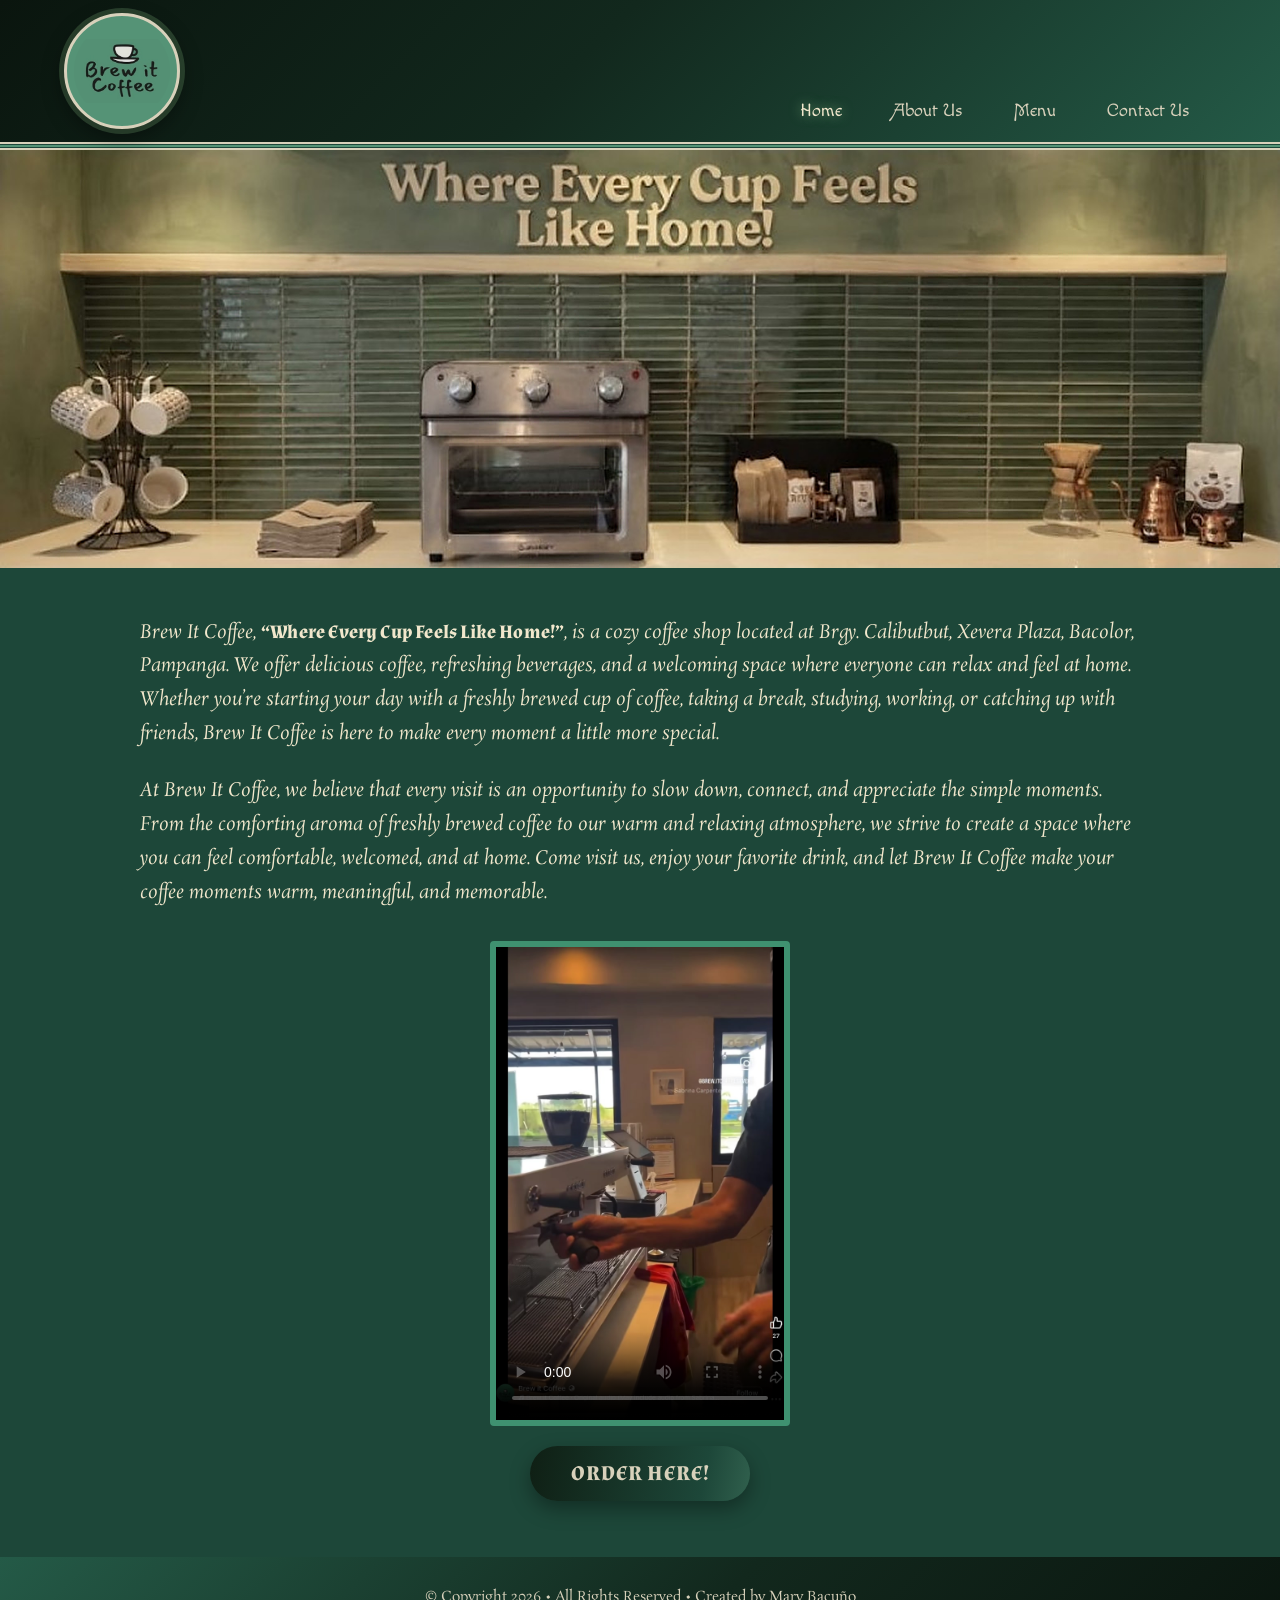
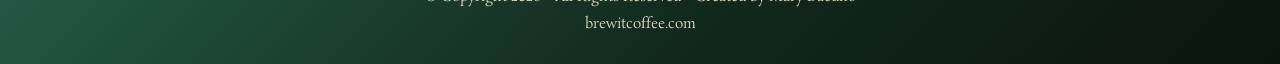
==== index.html @ 17ada0be "first commit" ====
<!--
	Brew It Coffee
	Your Name: Bacuño, Mary Angely M.
  Section: WD-202
	Today's Date: October 17, 2026

	-->

<!DOCTYPE html>
<html lang="en">
<head>
  <meta charset="UTF-8">
  <meta name="viewport" content="width=device-width, initial-scale=1">
  <title>Brew It Coffee</title>
  <link rel="icon" type="image/png" sizes="32x32" href="images/favicon-32.png">
  <link rel="icon" type="image/png" sizes="192x192" href="images/favicon-192.png">
  <link rel="apple-touch-icon" href="images/favicon-192.png">
  <link href="https://fonts.googleapis.com/css2?family=Almendra:wght@400;700&family=Macondo+Swash+Caps&family=Great+Vibes&family=Rosarivo:ital@0;1&display=swap" rel="stylesheet">
  <link rel="stylesheet" href="styles.css">
</head>
<body>
<header class="site-header">
  <a class="logo" href="index.html" aria-label="Brew It Coffee home"><img src="images/logo.jpg" alt="Brew It Coffee"></a>
  <button class="nav-toggle" aria-expanded="false" aria-controls="site-nav" aria-label="Open menu"><span></span><span></span><span></span></button>
  <nav id="site-nav" class="site-nav" aria-label="Main"><ul><li><a href="index.html" aria-current="page">Home</a></li><li><a href="about.html">About Us</a></li><li><a href="menu.html">Menu</a></li><li><a href="contact.html">Contact Us</a></li></ul></nav>
</header>
<div class="rule" aria-hidden="true"></div>

<main data-page="index"><div class="hero home-hero"><img src="images/hero-home.jpg" alt="Coffee shop counter"></div><section class="panel prose">
  <p>Brew It Coffee, <strong>“Where Every Cup Feels Like Home!”</strong>, is a cozy coffee shop located at Brgy. Calibutbut, Xevera Plaza, Bacolor, Pampanga. We offer delicious coffee, refreshing beverages, and a welcoming space where everyone can relax and feel at home. Whether you’re starting your day with a freshly brewed cup of coffee, taking a break, studying, working, or catching up with friends, Brew It Coffee is here to make every moment a little more special.</p>
  <p class="tablet-up">At Brew It Coffee, we believe that every visit is an opportunity to slow down, connect, and appreciate the simple moments. From the comforting aroma of freshly brewed coffee to our warm and relaxing atmosphere, we strive to create a space where you can feel comfortable, welcomed, and at home. Come visit us, enjoy your favorite drink, and let Brew It Coffee make your coffee moments warm, meaningful, and memorable.</p>
  <div class="mobile-only visit">
    <div class="info-card"><span class="c-badge"><svg viewBox="0 0 24 24" aria-hidden="true"><path d="M13.5 21v-7.5h2.6l.4-3h-3V8.7c0-.9.3-1.5 1.5-1.5h1.6V4.5c-.3 0-1.2-.1-2.3-.1-2.3 0-3.8 1.4-3.8 3.9v2.2H8v3h2.5V21z" fill="currentColor"/></svg></span><div class="info-body"><p class="label">Visit us at our FB Page!</p><a class="chip" href="https://www.facebook.com/profile.php?id=61581979133616" target="_blank" rel="noopener">https://www.facebook.com/profile.php?id=61581979133616</a></div></div>
    <div class="info-card"><span class="c-badge"><svg viewBox="0 0 24 24" aria-hidden="true"><circle cx="12" cy="12" r="8.500" fill="none" stroke="currentColor" stroke-width="1.8"/><path d="M12 7.500V12l3 2" fill="none" stroke="currentColor" stroke-width="1.8" stroke-linecap="round" stroke-linejoin="round"/></svg></span><div class="info-body"><p class="label">Brew it Coffee Business Hours:</p><p class="hours">Monday to Sunday (1:00&nbsp;PM&nbsp;-&nbsp;10:00&nbsp;PM)</p></div></div>
  </div>
  <div class="video-slot tablet-up">
    <video controls playsinline preload="metadata" poster="images/video-poster.jpg" aria-label="Brew it Coffee video">
      <source src="videos/brew-it-coffee.mp4" type="video/mp4">
      Your browser does not support the video tag.
    </video>
  </div>
  <a class="btn-order" href="order.html">ORDER HERE!</a>
</section>
</main>

<footer class="site-footer">
  <p>&copy; Copyright 2026 &bull; All Rights Reserved &bull; Created by <span style="white-space:nowrap">Mary&nbsp;Bacuño</span></p>
  <p><a href="index.html">brewitcoffee.com</a></p>
</footer>
<script src="script.js"></script>
</body>
</html>
---- styles.css ----
/* Brew It Coffee */
/* Your Name: Bacuño, Mary Angely M. */
/* Section: WD-202 */
/* Today's Date: October 17, 2026*/

/* Brew It Coffee — forest greens, sage and cream */
:root{
  --forest:#0f1f14; --pine:#1d4739; --moss:#25594a; --sage:#559376; --mint:#a8e6a1;
  --leaf:#356a2e; --cream:#d8d1bb; --white:#f1e7cc; --ink:#17251b;
  --font-nav:"Macondo Swash Caps","Almendra",serif; --font-head:"Almendra",Georgia,serif; --font-body:"Rosarivo",Georgia,serif; --font-script:"Great Vibes",cursive;
}
*{box-sizing:border-box}
[hidden]{display:none!important}
html{scroll-behavior:smooth}
body{margin:0;min-height:100vh;min-height:100dvh;display:flex;flex-direction:column;background:var(--forest);color:var(--white);font:1.05rem/1.7 var(--font-body)}
main{flex:1 0 auto;background:var(--pine)}
.order-page main{display:flex;flex-direction:column}
.order-page .order-form{flex:1 0 auto;align-content:start}
img{max-width:100%;display:block}
a{color:inherit}
:focus-visible{outline:3px solid var(--mint);outline-offset:3px}
.sr-only{position:absolute;width:1px;height:1px;overflow:hidden;clip:rect(0 0 0 0)}
.tablet-up{display:none}

/* Header */
.site-header{display:flex;align-items:center;justify-content:space-between;gap:1rem;padding:.9rem 1.25rem;background:linear-gradient(135deg,#0a150e 0%,#12281d 45%,#245a47 100%);position:relative;z-index:10}
.logo{display:block;width:140px;aspect-ratio:385/258;border-radius:20px;background:#559376;padding:0;border:2px solid var(--cream);box-shadow:0 6px 18px rgb(0 0 0/.35),inset 0 0 0 3px rgb(15 31 20/.25);overflow:hidden}
.logo img{width:100%;height:100%;object-fit:contain}
.nav-toggle{display:grid;gap:6px;width:48px;height:48px;padding:12px;background:none;border:2px solid var(--cream);border-radius:12px;cursor:pointer}
.nav-toggle span{height:2px;background:var(--cream);border-radius:2px;transition:transform .25s,opacity .2s}
.nav-toggle[aria-expanded="true"] span:nth-child(1){transform:translateY(8px) rotate(45deg)}
.nav-toggle[aria-expanded="true"] span:nth-child(2){opacity:0}
.nav-toggle[aria-expanded="true"] span:nth-child(3){transform:translateY(-8px) rotate(-45deg)}
.site-nav{position:absolute;inset:100% 0 auto;background:linear-gradient(180deg,#12281d,#0a150e);border-top:1px solid rgb(232 223 201/.3);box-shadow:0 14px 24px rgb(0 0 0/.4);opacity:0;visibility:hidden;transform:translateY(-12px);clip-path:inset(0 0 100% 0);transition:clip-path .38s cubic-bezier(.4,0,.2,1),opacity .3s ease,transform .38s cubic-bezier(.4,0,.2,1),visibility 0s linear .38s}
.site-nav.open{opacity:1;visibility:visible;transform:none;clip-path:inset(0 0 -30px 0);transition-delay:0s}
.site-nav li{opacity:0;transform:translateY(-6px);transition:opacity .3s ease,transform .3s ease}
.site-nav.open li{opacity:1;transform:none}
.site-nav.open li:nth-child(1){transition-delay:.06s}.site-nav.open li:nth-child(2){transition-delay:.11s}.site-nav.open li:nth-child(3){transition-delay:.16s}.site-nav.open li:nth-child(4){transition-delay:.21s}
.site-nav ul{list-style:none;margin:0;padding:0}
.site-nav li+li{border-top:2px solid var(--cream)}
.site-nav a{display:block;padding:.9rem;text-align:center;text-decoration:none;color:var(--cream);font:400 1.6rem/1.2 var(--font-nav)}
.site-nav a:hover,.site-nav a[aria-current="page"]{background:var(--pine);color:var(--white)}
.rule{height:8px;border-block:2px solid var(--cream);background:var(--sage);background-clip:content-box;padding-block:1px;box-shadow:0 0 0 0 transparent}

/* Hero */
.hero{position:relative;overflow:hidden}
.hero img{width:100%;height:auto}
.hero-title{position:absolute;inset:.6rem 0 auto;margin:0;text-align:center;font:700 clamp(1.4rem,3.4vw,2.1rem)/1.1 var(--font-head);color:var(--cream);text-shadow:0 2px 6px rgb(0 0 0/.55)}

/* Panels */
.panel{background:var(--pine);padding:2rem 1.5rem 2.5rem}
.prose{display:flex;flex-direction:column;align-items:center}
.prose p{width:100%;max-width:1000px;margin:0 0 1.4rem;font-style:italic}
.prose strong{font-style:normal;font-family:var(--font-head);letter-spacing:.01em}
.chip{display:block;background:#3f9170;color:#0d1a12;border-radius:12px;padding:.7rem 1rem;text-align:center;font-family:var(--font-head);font-weight:700}
.btn-order{display:inline-block;margin-top:1.2rem;padding:.9rem 2.6rem;border-radius:999px;text-decoration:none;color:var(--cream);font:700 1.3rem var(--font-head);letter-spacing:.04em;background:linear-gradient(100deg,#0f1f14 0%,#1d4739 40%,#5b977a 75%,#a8e6a1 100%);background-size:200% 100%;background-position:0 0;box-shadow:0 8px 20px rgb(0 0 0/.35);transition:background-position .5s ease,transform .25s ease,box-shadow .25s ease,color .25s ease}
.btn-order:hover,.btn-order:focus-visible{background-position:100% 0;color:#0f1f14;transform:translateY(-2px);box-shadow:0 12px 26px rgb(0 0 0/.45),0 0 0 3px rgb(168 230 161/.55),0 0 22px rgb(168 230 161/.5)}
.btn-order:active{transform:translateY(0)}
.video-slot video{display:block;width:100%;height:100%;object-fit:cover;background:#0f1f14}
.video-slot{overflow:hidden;width:min(100%,300px);aspect-ratio:1178/1906;margin:.5rem 0 0;border:6px solid #3f9170;border-radius:4px;background:linear-gradient(160deg,#143025,#0f1f14);color:var(--cream);place-items:center}

/* Home (mobile info cards) */
.home-hero img{height:210px;object-fit:cover;object-position:center 30%}
.visit{display:grid;gap:1rem;width:100%;max-width:560px;margin-top:.4rem}
.info-card{display:flex;align-items:center;gap:1rem;padding:1rem 1.1rem;border-radius:18px;background:rgb(255 255 255/.05);border:1px solid rgb(216 209 187/.28)}
.info-card .c-badge{flex:none;width:54px;height:54px;margin:0}
.info-card .c-badge svg{width:27px;height:27px}
.info-body{display:grid;gap:.45rem;min-width:0;font-style:normal}
.info-body p{margin:0;font-style:normal}
.info-body .label{font:700 1.05rem/1.3 var(--font-head)}
.info-body .hours{font:700 1rem/1.4 var(--font-head);color:var(--cream)}
.info-body .chip{padding:.5rem .8rem;font-size:.95rem;text-decoration:underline;word-break:break-all}
@media (max-width:699px){.btn-order{display:block;width:100%;max-width:340px;margin:1.6rem auto 0;text-align:center}}
.home-hero{display:none}
@media (min-width:700px){.home-hero{display:block}.home-hero img{height:auto;object-fit:fill}}
/* Menu */
.script{font:400 clamp(2.6rem,8vw,4rem)/1.1 var(--font-script);color:var(--cream);text-align:center;margin:0 0 1.5rem;text-shadow:0 3px 6px rgb(0 0 0/.4)}
.menu-grid{display:grid;gap:1.5rem;max-width:1200px;margin:0 auto 1.5rem}
.table-wrap{border-radius:16px;overflow-x:auto;box-shadow:0 10px 26px rgb(0 0 0/.28);background:#eef3df}
.menu-grid .table-wrap{margin:0}
.menu-table{width:100%;border-collapse:separate;border-spacing:0;color:var(--ink);font:1rem/1.35 system-ui,sans-serif}
.menu-table th,.menu-table td{padding:.65rem .9rem;border-bottom:1px solid rgb(23 37 27/.12);white-space:nowrap;text-align:center}
.menu-table thead th{background:#336b36;color:#f4f1de;font-weight:700;letter-spacing:.08em;font-size:.9rem;border-bottom:0}
.menu-table thead th:first-child,.menu-table tbody th{text-align:left}
.menu-table thead th:first-child{font-size:1rem}
.menu-table tbody th{font-weight:600;white-space:normal;width:50%}
.menu-table td{font-variant-numeric:tabular-nums}
.menu-table tbody tr:nth-child(even){background:#e1ecd0}
.menu-table tbody tr{transition:background .2s}
.menu-table tbody tr:hover{background:#cfe3b8}
.menu-table tbody tr:last-child th,.menu-table tbody tr:last-child td{border-bottom:0}
.menu-table td:last-child{font-weight:700;color:#1e4a26}
.addons{display:grid;gap:1.5rem;max-width:900px;margin:0 auto;align-items:start}
.addons .table-wrap{margin:0}
.menu-table.addon thead th{text-align:center;font-size:1rem}
.menu-table.addon tbody th{width:auto}
.menu-table.addon td{font-weight:700;color:#1e4a26}
@media (min-width:700px){.addons{grid-template-columns:1fr 1fr}}
@media (min-width:1024px){.menu-grid{grid-template-columns:1fr 1fr;align-items:start}}

/* Contact */
.contact{text-align:center;display:flex;flex-direction:column;align-items:center}
.lead{font:700 1.2rem/1.5 var(--font-head);max-width:34ch;margin:0 auto 2.2rem}
.map{position:relative;width:100%;max-width:640px;margin-inline:auto;border:8px solid #3f9170;background:#3f9170}
.map-btn{position:relative;display:block;width:100%;text-decoration:none}
.map-btn picture{display:block;width:100%}
.map-btn img{display:block;width:100%;max-width:none;height:auto}
.map-hint{position:absolute;left:50%;bottom:.8rem;translate:-50% 0;padding:.4rem 1rem;border-radius:999px;background:rgb(15 31 20/.88);color:var(--cream);font:700 .95rem var(--font-head);transition:background .2s}
.map-btn:hover .map-hint{background:#245a47}
@media (min-width:1024px){.map{max-width:780px}}

/* Contact cards */
.contact-list{list-style:none;margin:0 auto 2.2rem;padding:0;display:flex;flex-wrap:wrap;justify-content:center;gap:1.1rem;width:100%;max-width:1040px}
.contact-card{flex:0 1 260px;display:flex;flex-direction:column;align-items:center;gap:.35rem;padding:1.4rem 1rem 1.3rem;border-radius:20px;background:rgb(255 255 255/.05);border:1px solid rgb(216 209 187/.28);font:700 1.05rem/1.4 var(--font-head);transition:transform .25s ease,border-color .25s ease,background .25s ease,box-shadow .25s ease}
.contact-card:hover{transform:translateY(-4px);border-color:#a8e6a1;background:rgb(255 255 255/.09);box-shadow:0 14px 28px rgb(0 0 0/.3)}
.c-badge{display:grid;place-items:center;width:66px;height:66px;margin-bottom:.5rem;border-radius:50%;background:linear-gradient(145deg,#0f1f14,#2c6a55);border:2px solid var(--cream);color:#a8e6a1;box-shadow:0 6px 14px rgb(0 0 0/.35),inset 0 0 0 3px rgb(168 230 161/.12);transition:color .25s,background .25s}
.c-badge svg{width:34px;height:34px}
.contact-card:hover .c-badge{background:linear-gradient(145deg,#5b977a,#a8e6a1);color:#0f1f14}
.c-label{font-size:1.1rem;color:var(--cream);letter-spacing:.02em}
.contact-card a,.c-value{word-break:break-word}
@media (min-width:1024px){.contact-card{flex-basis:320px}}
@media (max-width:599px){.contact-card{flex:1 1 100%}}
/* Order form */
.order-form{position:relative;margin-top:-30px;border-radius:30px 30px 0 0;background:linear-gradient(165deg,#1d4739 0%,#25594a 100%);color:var(--white);padding:1.5rem;display:grid;gap:.5rem;font:.95rem system-ui,sans-serif}
.order-form b{color:#ffb09f}
.order-form input,.order-form textarea{width:100%;padding:.7rem .8rem;border:1px solid rgb(216 209 187/.55);border-radius:10px;font:inherit;background:#f4eedb;color:var(--ink);margin-bottom:.7rem}
.order-form input:invalid:not(:placeholder-shown),.order-form .invalid{border-color:#ff8f80;box-shadow:0 0 0 3px rgb(255 143 128/.35)}
.order-form textarea{resize:vertical}
.order-form button{padding:.8rem;border:0;border-radius:999px;background:linear-gradient(100deg,#0f1f14 0%,#1d4739 40%,#5b977a 75%,#a8e6a1 100%);background-size:200% 100%;background-position:0 0;color:var(--cream);font:700 1.1rem var(--font-head);letter-spacing:.05em;cursor:pointer;box-shadow:0 8px 18px rgb(0 0 0/.3);transition:background-position .5s ease,color .25s ease,transform .25s ease}
.order-form button:hover,.order-form button:focus-visible{background-position:100% 0;color:#0f1f14;transform:translateY(-2px)}
.form-error{color:#ffb3a7;margin:0;font-weight:600}
.thanks{text-align:center;padding-block:3rem;display:flex;flex-direction:column;align-items:center;justify-content:center}
.confirm-page main{background:var(--pine)}
.confirm-page .hero{width:100%;margin:0}
.confirm-page .hero img{width:100%;height:auto;max-height:min(56vh,520px);object-fit:cover;object-position:center 55%}
.confirm-page .thanks{padding-block:2.5rem 3.5rem}
.thanks .lead{max-width:none}

.order-page .hero img{height:200px;object-fit:cover;object-position:center 18%}
.order-form label{font-weight:600;color:var(--cream)}
.order-form input:focus,.order-form textarea:focus{outline:3px solid #a8e6a1;outline-offset:1px}
.order-form textarea{min-height:110px}
/* Footer */
.site-footer{background:linear-gradient(135deg,#245a47 0%,#12281d 55%,#0a150e 100%);color:var(--cream);text-align:center;padding:1.5rem 1rem;font-size:.9rem}
.site-footer p{margin:.2rem 0}
.site-footer a{text-decoration:none}

/* Tablet */
@media (min-width:700px){
  .tablet-up{display:block}.mobile-only{display:none}
  .video-slot.tablet-up{display:grid}
  .site-header{flex-direction:column;padding-bottom:.4rem}
  .logo{width:200px}
  .nav-toggle{display:none}
  .site-nav{position:static;background:none;box-shadow:none;border:0;width:100%;opacity:1;visibility:visible;transform:none;clip-path:none;transition:none}
  .site-nav li{opacity:1;transform:none;transition:none}
  .site-nav ul{display:flex;justify-content:center}
  .site-nav li+li{border:0;border-left:3px solid var(--cream)}
  .site-nav a{padding:.5rem 2.2rem;font-size:1.5rem}
  .site-nav a:hover,.site-nav a[aria-current="page"]{background:none;color:var(--white);text-shadow:0 0 12px rgb(168 230 161/.6)}
  .panel{padding:2.5rem 3rem 3rem}
  .order-form{padding:2rem 3rem}
  .order-page .hero img{height:260px}
  .lead{max-width:680px}
}
/* Desktop */
@media (min-width:1024px){
  .site-header{flex-direction:row;padding:1rem 4rem .6rem}
  .logo{width:170px}
  .site-nav{width:auto;align-self:flex-end}
  .site-nav a{font-size:1.15rem;padding:.4rem 1.6rem}
  .site-nav li+li{border:0}
  .panel{padding:3rem 5rem 3.5rem}
  .prose p{font-size:1.18rem;line-height:1.8}
  .order-page main{display:grid;grid-template-columns:minmax(0,4fr) minmax(0,7fr)}
  .order-page .hero{position:relative;min-height:460px}
  .order-page .hero img{position:absolute;inset:0;height:100%;object-position:center}
  .order-form{padding:2rem 4rem;align-content:center;margin-top:0;border-radius:0}
  .lead{max-width:900px;font-size:1.7rem}
}
@media (prefers-reduced-motion:reduce){*{transition:none!important;scroll-behavior:auto!important}}
@media (max-width:600px){.menu-grid .panel,.panel{padding-left:.9rem;padding-right:.9rem}.table-wrap{overflow:hidden;border-radius:16px}.menu-table thead tr:first-child th:first-child{border-top-left-radius:16px}.menu-table thead tr:first-child th:last-child{border-top-right-radius:16px}.menu-table{table-layout:fixed;font-size:.88rem}.menu-table th,.menu-table td{padding:.55rem .4rem;white-space:normal;overflow-wrap:anywhere}.menu-table thead th{font-size:.74rem;letter-spacing:.03em}.menu-table thead th:first-child{font-size:.8rem}.menu-table thead th:first-child,.menu-table tbody th{width:46%;padding-left:.7rem}.menu-table thead th:not(:first-child),.menu-table td{width:27%}.menu-table.addon thead th:first-child,.menu-table.addon tbody th{width:auto}}
/* Logo: same artwork, presented as a round emblem */
.site-header{justify-content:center;padding-block:.8rem}
.logo{width:96px;height:96px;aspect-ratio:1;border-radius:50%;border:3px solid var(--cream);background:#559376;padding:7px;box-shadow:0 0 0 5px rgb(168 230 161/.18),0 8px 22px rgb(0 0 0/.45);transition:transform .3s ease,box-shadow .3s ease}
.logo:hover{transform:scale(1.05) rotate(-2deg);box-shadow:0 0 0 6px rgb(168 230 161/.35),0 10px 26px rgb(0 0 0/.5)}
.logo img{border-radius:50%;object-fit:contain}
.nav-toggle{position:absolute;right:1rem;top:50%;transform:translateY(-50%)}
@media (min-width:700px){.logo{width:128px;height:128px}}
@media (min-width:1024px){.site-header{justify-content:space-between}.logo{width:116px;height:116px}}
/* Hero images: always show the whole picture (no cropping), just scaled smaller */
.hero{background:var(--pine);padding:0}
.hero img,.home-hero img,.order-page .hero img,.confirm-page .hero img{position:static!important;width:100%!important;max-width:none!important;height:auto!important;max-height:none!important;object-fit:fill!important;object-position:center!important;margin:0;border-radius:0}
.confirm-page .hero{padding:0}
.confirm-page .hero img{width:100%!important;height:150px!important;object-fit:cover!important;object-position:center 55%!important;margin:0!important;border-radius:0}
@media (min-width:700px){.confirm-page .hero img{height:190px!important}}
@media (min-width:1024px){.confirm-page .hero img{height:230px!important}}
.order-page .hero{min-height:0!important;padding:0}
@media (min-width:1024px){.order-page .hero{min-height:100%!important}.order-page .hero img{position:absolute!important;inset:0!important;width:100%!important;height:100%!important;object-fit:cover!important;object-position:center!important;border-radius:0}}
@media (max-width:699px){.site-footer{padding:1.5rem .4rem}.site-footer p:first-child{white-space:nowrap;font-size:2.5vw}.site-footer p:last-child{font-size:2.5vw}}
html{height:100%;background:#0a150e}body{min-height:100%!important;background:var(--pine)}
a[href*="facebook.com"]{overflow-wrap:anywhere;word-break:break-all}

/* Live Google Map */
.map{aspect-ratio:16/10;overflow:hidden}
@media (min-width:700px){.map{aspect-ratio:16/8}}
.map-frame{position:absolute;inset:0;width:100%;height:100%;border:0;display:block}
.map-open{position:absolute;top:.6rem;left:.6rem;z-index:2;display:inline-flex;align-items:center;gap:.4rem;padding:.4rem .7rem;border-radius:3px;background:#fff;color:#1a73e8;font:500 .85rem/1 Roboto,Arial,sans-serif;text-decoration:none;box-shadow:0 1px 4px rgb(0 0 0/.3)}
.map-open svg{width:14px;height:14px}
.map-open:hover{background:#f1f3f4}

/* Contact page banner: full width, cropped (not squished) */
main[data-page="contact"] .hero img{width:100%!important;height:240px!important;object-fit:cover!important;object-position:center 65%!important}
@media (min-width:700px){main[data-page="contact"] .hero img{height:320px!important}}
@media (min-width:1024px){main[data-page="contact"] .hero img{height:clamp(300px,26vw,560px)!important;object-position:center 60%!important}}

/* Menu redesign */
.sr-only{position:absolute;width:1px;height:1px;overflow:hidden;clip:rect(0 0 0 0);white-space:nowrap}
.m-sub{margin:-.6rem 0 2rem;text-align:center;font:italic 1.1rem/1.4 var(--font-body);color:var(--cream);opacity:.85;letter-spacing:.04em}
.m-sub::after{content:"";display:block;width:90px;height:2px;margin:1rem auto 0;background:linear-gradient(90deg,transparent,var(--mint),transparent)}
.menu-board{display:grid;grid-template-columns:1fr;gap:1.4rem;max-width:1100px;margin:0 auto 1.4rem}
@media (min-width:800px){.menu-board{grid-template-columns:1fr 1fr;grid-auto-rows:1fr;align-items:stretch}.menu-board .m-card{display:flex;flex-direction:column;width:100%;margin:0}.menu-board .m-card ul{flex:1}}
.m-card{position:relative;padding:1.3rem 1.4rem 1.1rem;border-radius:22px;background:#f6efdb;color:var(--ink);border:1px solid rgb(216 209 187/.9);box-shadow:0 14px 30px rgb(0 0 0/.3);max-width:1100px;margin-left:auto;margin-right:auto;transition:transform .25s ease,border-color .25s ease}
.m-card:hover{transform:translateY(-3px);border-color:var(--sage)}
.m-card::before{content:"";position:absolute;left:1.4rem;right:1.4rem;top:0;height:3px;border-radius:0 0 4px 4px;background:linear-gradient(90deg,var(--leaf),var(--sage))}
.m-head{display:flex;align-items:baseline;justify-content:space-between;gap:1rem;padding-bottom:.7rem;margin-bottom:.3rem;border-bottom:1px solid rgb(23 37 27/.18)}
.m-head h2{margin:0;font:700 1.45rem/1.1 var(--font-head);color:var(--pine);letter-spacing:.02em}
.m-cols{display:grid;grid-template-columns:4.2rem 4.2rem;text-align:right;font:700 .72rem/1 system-ui,sans-serif;letter-spacing:.16em;text-transform:uppercase;color:var(--leaf)}
.m-note{font:italic .95rem var(--font-body);color:var(--ink);opacity:.7}
.m-card ul{list-style:none;margin:0;padding:0}
.m-row{display:flex;align-items:baseline;gap:.5rem;padding:.7rem 0;color:var(--ink);font:1.08rem/1.3 var(--font-body);transition:background .2s,padding .2s}
.m-row:hover{background:rgb(53 106 46/.09);padding-left:.4rem;border-radius:8px}
.m-name{flex:0 1 auto}
.m-lead{flex:1 1 .5rem;min-width:.5rem;border-bottom:2px dotted rgb(23 37 27/.3);transform:translateY(-.25rem)}
.m-price{flex:none;width:4.2rem;text-align:right;font:700 1rem/1 system-ui,sans-serif;font-variant-numeric:tabular-nums;color:#1e4a26}
.m-hot{color:#4a5a4d;font-weight:500}
.m-none{opacity:.35;font-weight:400}
.m-tag{display:inline-block;margin-left:.45rem;padding:.15rem .5rem;border-radius:999px;background:var(--leaf);color:#fff;font:700 .62rem/1.2 system-ui,sans-serif;letter-spacing:.08em;text-transform:uppercase;vertical-align:middle}
.m-addons{max-width:1100px}
.m-chips{display:flex;flex-wrap:wrap;justify-content:center;gap:.6rem;padding-top:.9rem!important;padding-bottom:.4rem!important}
.m-chip{display:inline-flex;align-items:center;gap:.6rem;padding:.45rem .5rem .45rem .9rem;border-radius:999px;border:1px solid rgb(23 37 27/.2);background:rgb(255 255 255/.65);color:var(--ink);font:1rem/1 var(--font-body);transition:background .2s,transform .2s}
.m-chip:hover{background:#e1ecd0;transform:translateY(-2px)}
.m-chip b{padding:.28rem .6rem;border-radius:999px;background:var(--leaf);color:#fff;font:700 .85rem/1 system-ui,sans-serif}
@media (max-width:480px){.m-card{padding:1.1rem 1rem .9rem}.m-head h2{font-size:1.25rem}.m-row{font-size:1rem}.m-cols,.m-price{width:3.6rem}.m-cols{grid-template-columns:3.6rem 3.6rem}.m-tag{display:table;margin:.25rem 0 0}}
/* Confirm page: show the whole storefront sign */
body.confirm-page main[data-page="confirm"] .hero{display:flex!important;justify-content:center;align-items:center;min-height:0!important;background:var(--forest)!important}
body.confirm-page main[data-page="confirm"] .hero img{position:static!important;display:block;width:100%!important;max-width:none!important;height:auto!important;max-height:480px!important;object-fit:cover!important;object-position:38% 50%!important;margin:0!important}
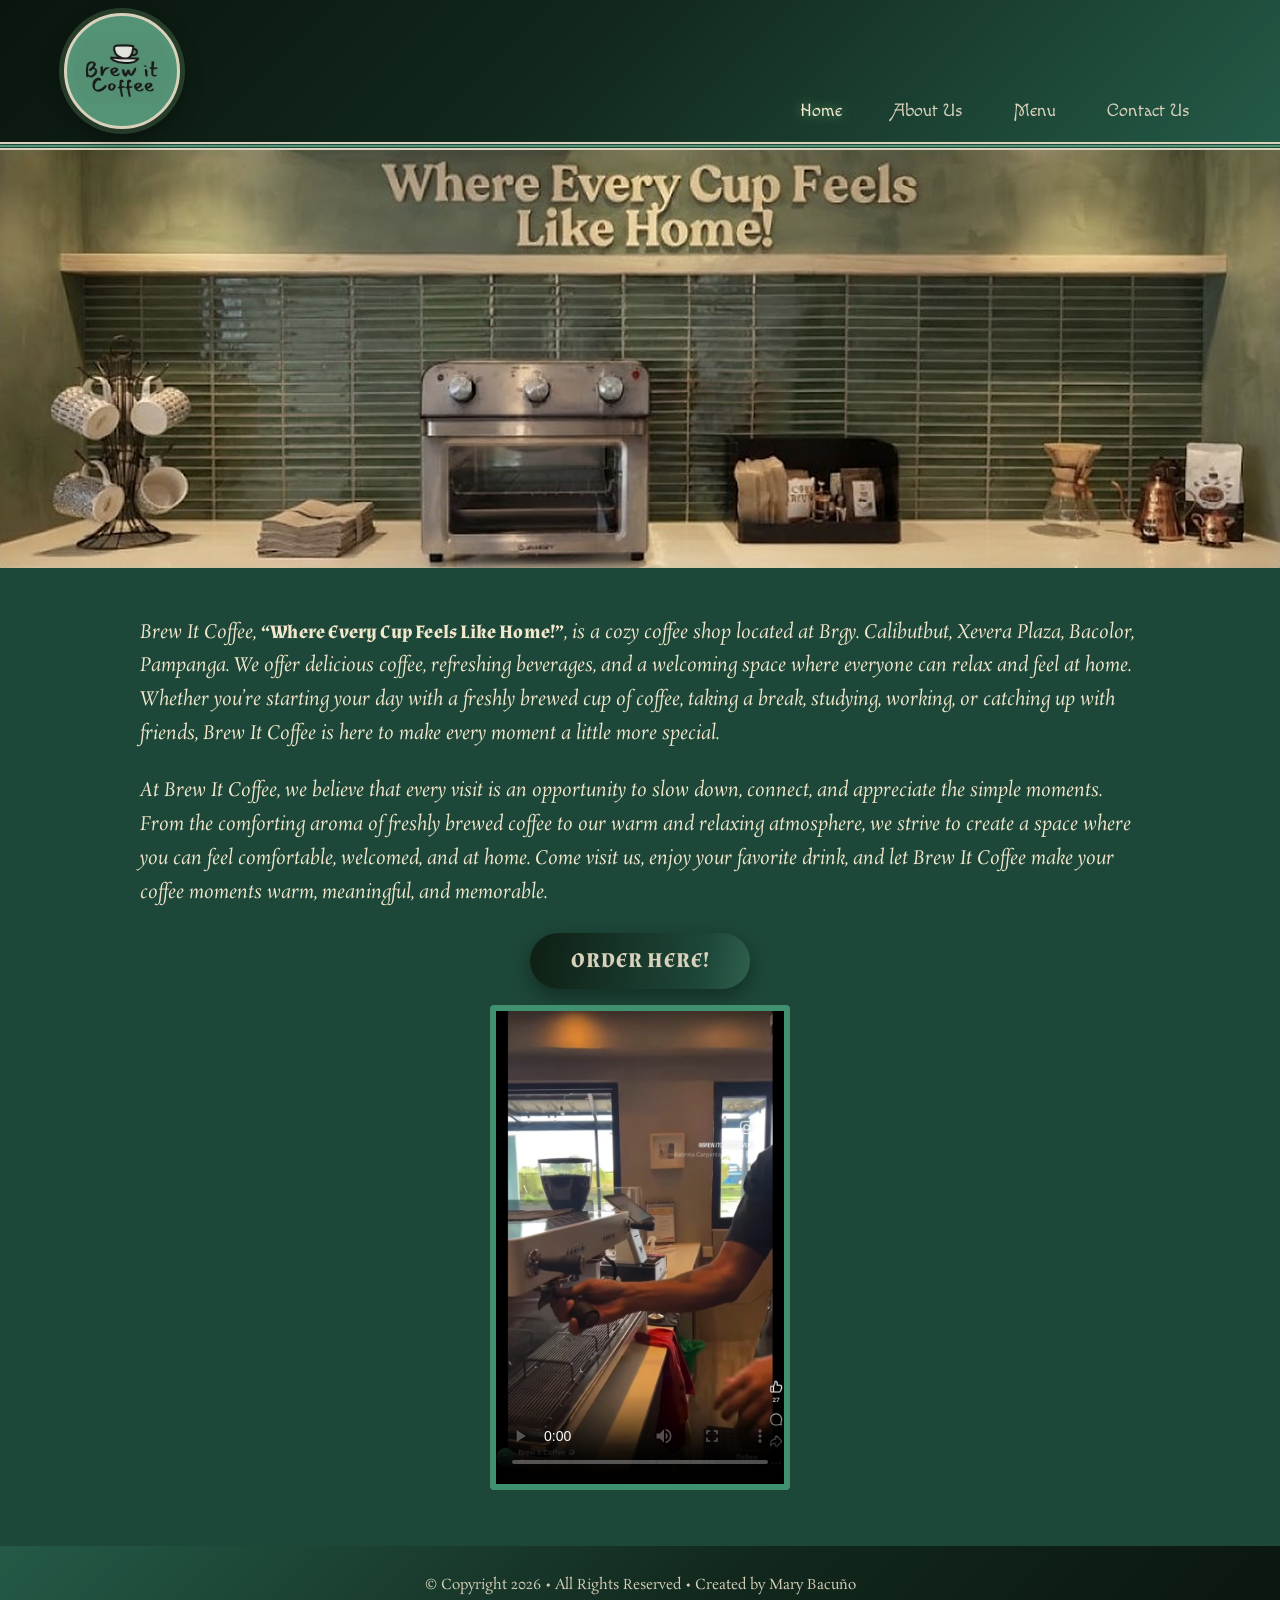
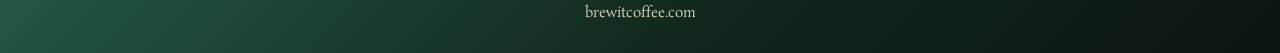
==== commit fb5f75f9: "Adjustments and Improvements" ====
--- a/index.html
+++ b/index.html
@@ -33,13 +33,18 @@
     <div class="info-card"><span class="c-badge"><svg viewBox="0 0 24 24" aria-hidden="true"><path d="M13.5 21v-7.5h2.6l.4-3h-3V8.7c0-.9.3-1.5 1.5-1.5h1.6V4.5c-.3 0-1.2-.1-2.3-.1-2.3 0-3.8 1.4-3.8 3.9v2.2H8v3h2.5V21z" fill="currentColor"/></svg></span><div class="info-body"><p class="label">Visit us at our FB Page!</p><a class="chip" href="https://www.facebook.com/profile.php?id=61581979133616" target="_blank" rel="noopener">https://www.facebook.com/profile.php?id=61581979133616</a></div></div>
     <div class="info-card"><span class="c-badge"><svg viewBox="0 0 24 24" aria-hidden="true"><circle cx="12" cy="12" r="8.500" fill="none" stroke="currentColor" stroke-width="1.8"/><path d="M12 7.500V12l3 2" fill="none" stroke="currentColor" stroke-width="1.8" stroke-linecap="round" stroke-linejoin="round"/></svg></span><div class="info-body"><p class="label">Brew it Coffee Business Hours:</p><p class="hours">Monday to Sunday (1:00&nbsp;PM&nbsp;-&nbsp;10:00&nbsp;PM)</p></div></div>
   </div>
-  <div class="video-slot tablet-up">
-    <video controls playsinline preload="metadata" poster="images/video-poster.jpg" aria-label="Brew it Coffee video">
-      <source src="videos/brew-it-coffee.mp4" type="video/mp4">
-      Your browser does not support the video tag.
-    </video>
+  <!-- CHANGED (Home): the ORDER button used to sit AFTER the video. It now lives in a
+       .video-block wrapper, as the first child, so it appears at the top of the video.
+       On phones the video is hidden (.tablet-up), so the button simply shows by itself. -->
+  <div class="video-block">
+    <a class="btn-order" href="order.html">ORDER HERE!</a>
+    <div class="video-slot tablet-up">
+      <video controls playsinline preload="metadata" poster="images/video-poster.jpg" aria-label="Brew it Coffee video">
+        <source src="videos/brew-it-coffee.mp4" type="video/mp4">
+        Your browser does not support the video tag.
+      </video>
+    </div>
   </div>
-  <a class="btn-order" href="order.html">ORDER HERE!</a>
 </section>
 </main>
 
@@ -49,4 +54,4 @@
 </footer>
 <script src="script.js"></script>
 </body>
-</html>
+</html>
--- a/styles.css
+++ b/styles.css
@@ -209,10 +209,16 @@
 .map-open svg{width:14px;height:14px}
 .map-open:hover{background:#f1f3f4}
 
-/* Contact page banner: full width, cropped (not squished) */
-main[data-page="contact"] .hero img{width:100%!important;height:240px!important;object-fit:cover!important;object-position:center 65%!important}
-@media (min-width:700px){main[data-page="contact"] .hero img{height:320px!important}}
-@media (min-width:1024px){main[data-page="contact"] .hero img{height:clamp(300px,26vw,560px)!important;object-position:center 60%!important}}
+/* CHANGED (Contact): banner is a wide panorama. Instead of fixed pixel heights we use an
+   aspect-ratio per screen size, and point object-position at the left side (POS screen,
+   menu board, grinder) so nothing important is cut off on phones. On desktop the whole
+   photo is shown. The panel's top padding is also reduced to close the gap under the banner. */
+main[data-page="contact"] .hero img{width:100%!important;height:auto!important;aspect-ratio:16/9;object-fit:cover!important;object-position:12% 50%!important}
+@media (min-width:700px){main[data-page="contact"] .hero img{aspect-ratio:12/5;object-position:18% 50%!important}}
+@media (min-width:1024px){main[data-page="contact"] .hero img{aspect-ratio:1890/495;object-position:center!important}}
+main[data-page="contact"] .panel.contact{padding-top:1.1rem}
+@media (min-width:700px){main[data-page="contact"] .panel.contact{padding-top:1.4rem}}
+main[data-page="contact"] .lead{margin-bottom:1.6rem}
 
 /* Menu redesign */
 .sr-only{position:absolute;width:1px;height:1px;overflow:hidden;clip:rect(0 0 0 0);white-space:nowrap}
@@ -245,3 +251,76 @@
 /* Confirm page: show the whole storefront sign */
 body.confirm-page main[data-page="confirm"] .hero{display:flex!important;justify-content:center;align-items:center;min-height:0!important;background:var(--forest)!important}
 body.confirm-page main[data-page="confirm"] .hero img{position:static!important;display:block;width:100%!important;max-width:none!important;height:auto!important;max-height:480px!important;object-fit:cover!important;object-position:38% 50%!important;margin:0!important}
+
+/* ============================================================
+   CHANGES FOR THIS UPDATE (search "CHANGED" / "NEW" to find them)
+   ============================================================ */
+
+/* CHANGED (all pages): .btn-order is shared by the Home and Confirm buttons. Upper-casing is
+   applied in CSS so "Return to Home" looks identical to "ORDER HERE!" (no visual change to
+   the existing button, which was already typed in capitals). */
+.btn-order{text-transform:uppercase}
+
+/* NEW (Home): wrapper that stacks the button on top of the video */
+.video-block{display:flex;flex-direction:column;align-items:center;width:100%}
+@media (min-width:700px){
+  .video-block .btn-order{margin:0 0 1rem;white-space:nowrap}   /* button sits right above the video */
+  .video-block .video-slot{margin-top:0}
+}
+
+/* NEW (About): 2-column layout. Mobile = one column (photo first, then text). */
+.about{padding-top:1.75rem}
+.about-layout{display:grid;gap:1.75rem;max-width:1100px;margin:0 auto;align-items:start}
+.about-photo{margin:0;border-radius:22px;overflow:hidden;border:3px solid var(--cream);box-shadow:0 14px 30px rgb(0 0 0/.35);background:var(--forest)}
+.about-photo img{width:100%;height:auto;aspect-ratio:4/5;object-fit:cover;object-position:center 35%}   /* height:auto stops the HTML height="" attribute from stretching the photo */
+.about-text{display:grid;gap:1.8rem}
+.about-block h2{margin:0 0 .7rem;font:700 1.7rem/1.15 var(--font-head);color:var(--cream);letter-spacing:.01em}
+.about-block h2::after{content:"";display:block;width:56px;height:3px;margin-top:.55rem;border-radius:3px;background:linear-gradient(90deg,var(--mint),var(--sage))}
+.about-block p{margin:0 0 1rem;font-style:normal;line-height:1.8}   /* normal (not italic) body text */
+.about-block p:last-child{margin-bottom:0}
+@media (min-width:900px){
+  .about-layout{grid-template-columns:minmax(0,5fr) minmax(0,7fr);gap:3rem}
+  .about-photo{position:sticky;top:1.5rem}      /* photo stays in view while reading */
+  .about-photo img{aspect-ratio:3/4}
+  .about-block h2{font-size:2rem}
+  .about-block p{font-size:1.12rem}
+}
+
+/* NEW (Menu): photo showcase around the "Menu" heading */
+.menu-showcase{display:grid;grid-template-columns:1fr;gap:1.1rem;max-width:1100px;margin:0 auto 2.2rem;align-items:center}
+.showcase-title{order:-1;text-align:center}           /* phones: title first */
+.showcase-title .script{margin-bottom:1rem}
+.showcase-title .m-sub{margin:0}
+.showcase-side{display:grid;grid-template-columns:1fr 1fr;gap:.8rem;align-items:center}   /* CHANGED: same level */
+.s-photo{margin:0;overflow:hidden;border-radius:999px 999px 18px 18px;border:3px solid var(--cream);background:var(--forest);box-shadow:0 12px 26px rgb(0 0 0/.35);transition:transform .3s ease,border-color .3s ease}
+.s-photo:hover{transform:translateY(-4px);border-color:var(--mint)}
+.s-photo img{width:100%;height:100%;object-fit:cover}
+/* CHANGED: all four photos share one size (4:5) - no more tall/short mix */
+.s-photo{aspect-ratio:4/5}
+@media (min-width:900px){
+  .menu-showcase{grid-template-columns:minmax(0,1fr) minmax(250px,auto) minmax(0,1fr);gap:2rem}
+  .showcase-title{order:0}
+  /* CHANGED: removed the staggered alignment so all photos sit on one line */
+}
+
+/* CHANGED (Contact): the Facebook link is short text now, so allow normal word wrapping
+   (the global a[href*="facebook.com"] rule breaks words anywhere, meant for the long raw URL) */
+.contact-card a[href*="facebook.com"]{word-break:normal;overflow-wrap:normal;font-size:1.1rem}
+
+/* CHANGED (Menu, bug fix): on phones the "Hot / Iced" header was squeezed into a 3.6rem-wide box that
+   needed 7.2rem, so "Iced" stuck out past the card and made the page scroll sideways.
+   Letting it size to its two columns lines it up with the price columns below. */
+@media (max-width:480px){.m-cols{width:auto}}
+
+/* CHANGED (Menu, bug fix): on phones the four drink cards were shrinking to fit their own text, so each had
+   a different width. Making them fill the column gives every card the same width at all screen sizes. */
+.menu-board .m-card{width:100%;margin-left:0;margin-right:0}
+
+/* CHANGED (Contact): Business Hours is a normal .contact-card (so it gets the same layout + hover animation).
+   Hidden on phones, shown on tablet and desktop. On tablet the 4 cards fall into 2 x 2; on wide desktops all 4 fit in one row. */
+.contact-card.hours-card{display:none}
+@media (min-width:700px){.contact-card.hours-card{display:flex}}
+@media (min-width:1024px){.contact-list{max-width:1200px}.contact-card{flex-basis:280px}}
+
+/* CHANGED (Menu): on tablets the photo rows were stretching very large; cap each row's width */
+@media (max-width:899px){.showcase-side{width:100%;max-width:440px;justify-self:center}}
